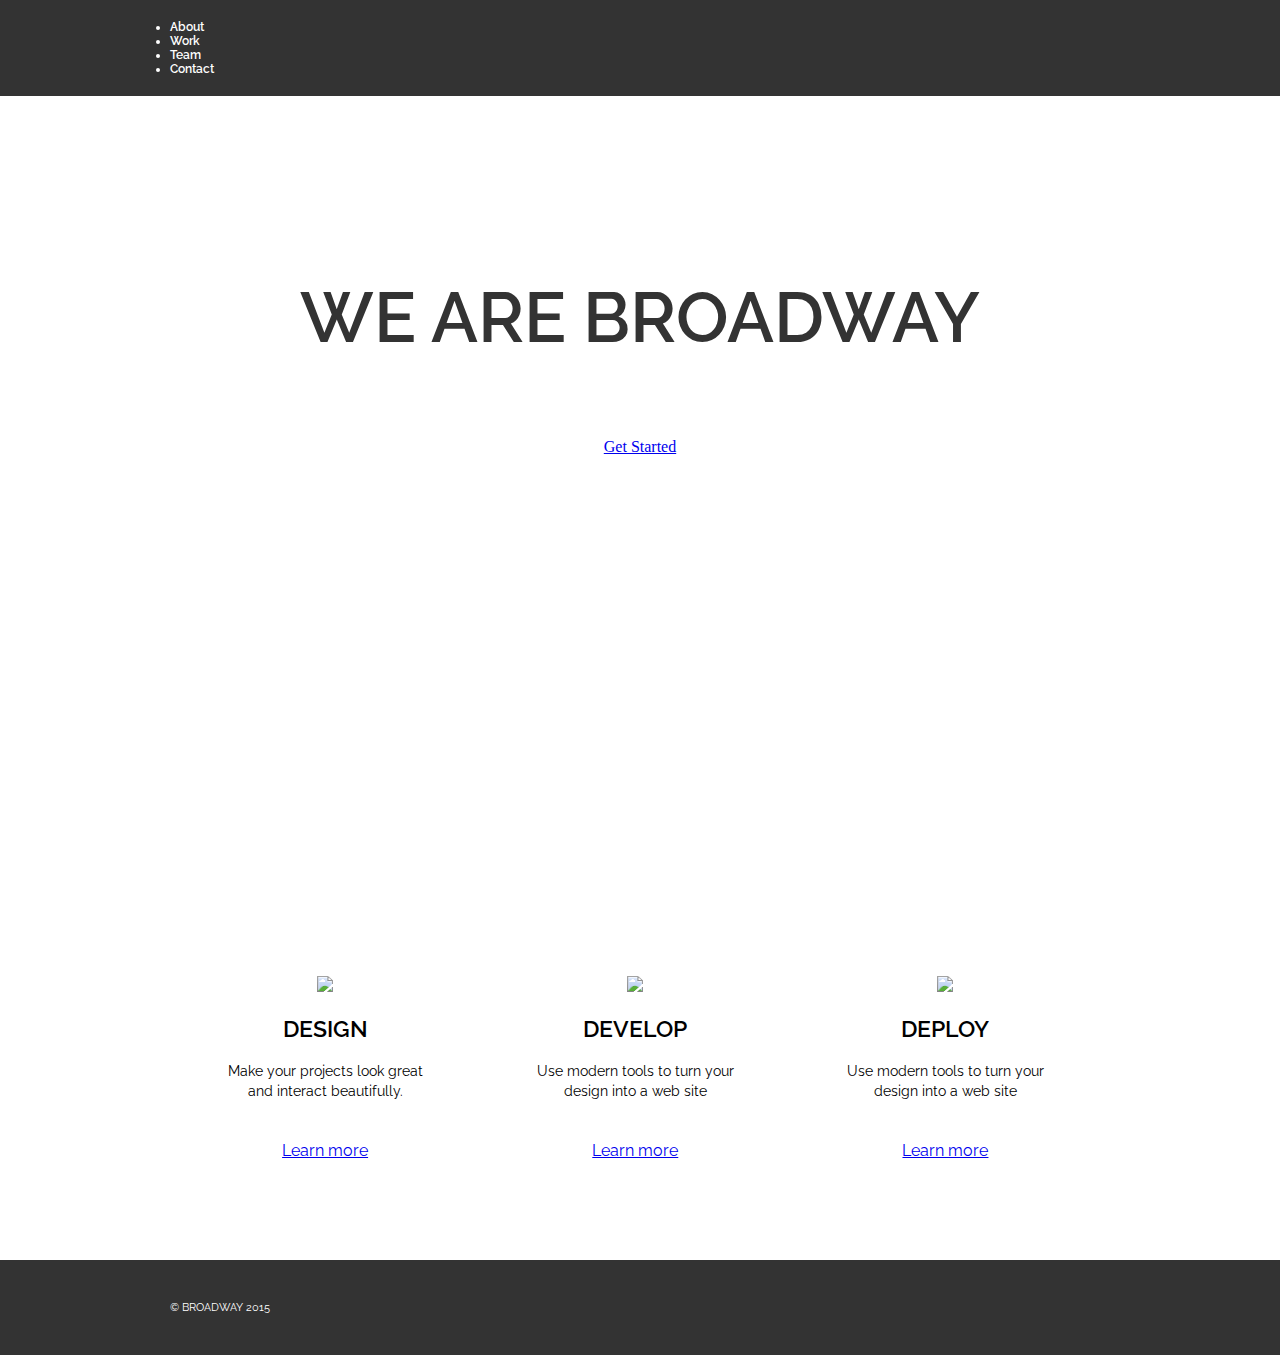
==== codecademy_broadway_project/index.html @ cc0de72b "my take on the codecademy broadway project" ====
<!DOCTYPE html>
<html>
  <head>
    <link href='https://fonts.googleapis.com/css?family=Raleway:400, 600' rel='stylesheet' type='text/css'>
  <link rel='stylesheet' href='style.css'/>
  </head>
  <body>
    <div class="header">
      <div class="container">
        <ul class="nav">
          <li>About</li>
          <li>Work</li>
          <li>Team</li>
          <li>Contact</li>
        </ul>
      </div>
    </div>

    <div class="jumbotron">
      <div class="container">  
        <div class="main">
          <h1>We are Broadway</h1>
          <a href='#'>Get Started</a>
        </div>
      </div>
    </div>

    <div class="supporting">
      <div class="container">
        <div class="col">
          <img src="https://s3.amazonaws.com/codecademy-content/projects/broadway/design.svg">
          <h2>Design</h2>
          <p>Make your projects look great and interact beautifully.</p>
          <a href="#" class="gray-border">Learn more</a>
        </div>
        <div class="col">
          <img src="https://s3.amazonaws.com/codecademy-content/projects/broadway/develop.svg">
          <h2>Develop</h2>
          <p>Use modern tools to turn your design into a web site</p>
          <a href="#" class="gray-border">Learn more</a>
        </div>
        <div class="col">
          <img src="https://s3.amazonaws.com/codecademy-content/projects/broadway/deploy.svg">
          <h2>Deploy</h2>
          <p>Use modern tools to turn your design into a web site</p>
          <a href="#" class="gray-border">Learn more</a>
        </div>
      </div>
      <div class="clearfix"></div>
    </div>

    <div class="footer">
      <div class="container">
        <p>&copy; Broadway 2015</p>
      </div>
    </div>
  </body>
</html>
---- codecademy_broadway_project/style.css ----
html, body {
  margin: 0;
  padding: 0;
}

.header {
  background-color: #333333;
}

.gray-border {
	border-color: #333333;  
}

.container {
  max-width: 940px;
  margin: 0 auto;
  padding: 0 10px;
}

.jumbotron {
  height: 800px;
  background-image: 'http://s3.amazonaws.com/codecademy-content/projects/broadway/bg.jpg';
}

.nav {
  margin: 0;
  padding: 20px 0;
}

.nav li {
  position: inline;
  color: #fff;
  font-family: 'Raleway', sans-serif;
  font-weight: 600;
  font-size: 12px;
}

.main {
  position: relative;
  top: 180px;
  text-align: center;
}

.main h1 {
  color: #333;
  font-family: 'Raleway', sans-serif;
  font-weight: 600;
  font-size: 70px;
  margin-top: 0;
  margin-bottom: 80px;
  text-transform: uppercase;
}

.btn-main {
  background-color: #333333;
  color: #fff;
  font-family: 'Raleway', sans-serif;
  font-weight: 600;
  font-size: 18px;
  letter-spacing: 1.3px;
  padding: 16px 40px;
  text-decoration: none;
  text-transform: uppercase;
}

.supporting {
  padding-top: 80px;
  padding-bottom: 100px;
}

.supporting .col {
  float: left;
  width: 33%;
  font-family: 'Raleway', sans-serif;
  text-align: center;
}

.supporting img {
  height: 32px;
}

.supporting h2 {
  font-weight: 600;
  font-size: 23px;
  text-transform: uppercase;
}

.supporting p {
  font-weight: 400;
  font-size: 14px;
  line-height: 20px;
  padding: 0 50px;
  margin-bottom: 40px;
}

.clearfix {
  clear: both;
}

.footer {
  background-color: #333;
  color: #fff;
  padding: 30px 0;
}

.footer p {
  font-family: 'Raleway', sans-serif;
  text-transform: uppercase;
  font-size: 11px;
}

@media (max-width: 500px) {
  .main h1 {
    font-size: 50px;
    padding: 0 40px;
  }

  .supporting .col {
    width: 100%;
  }
}
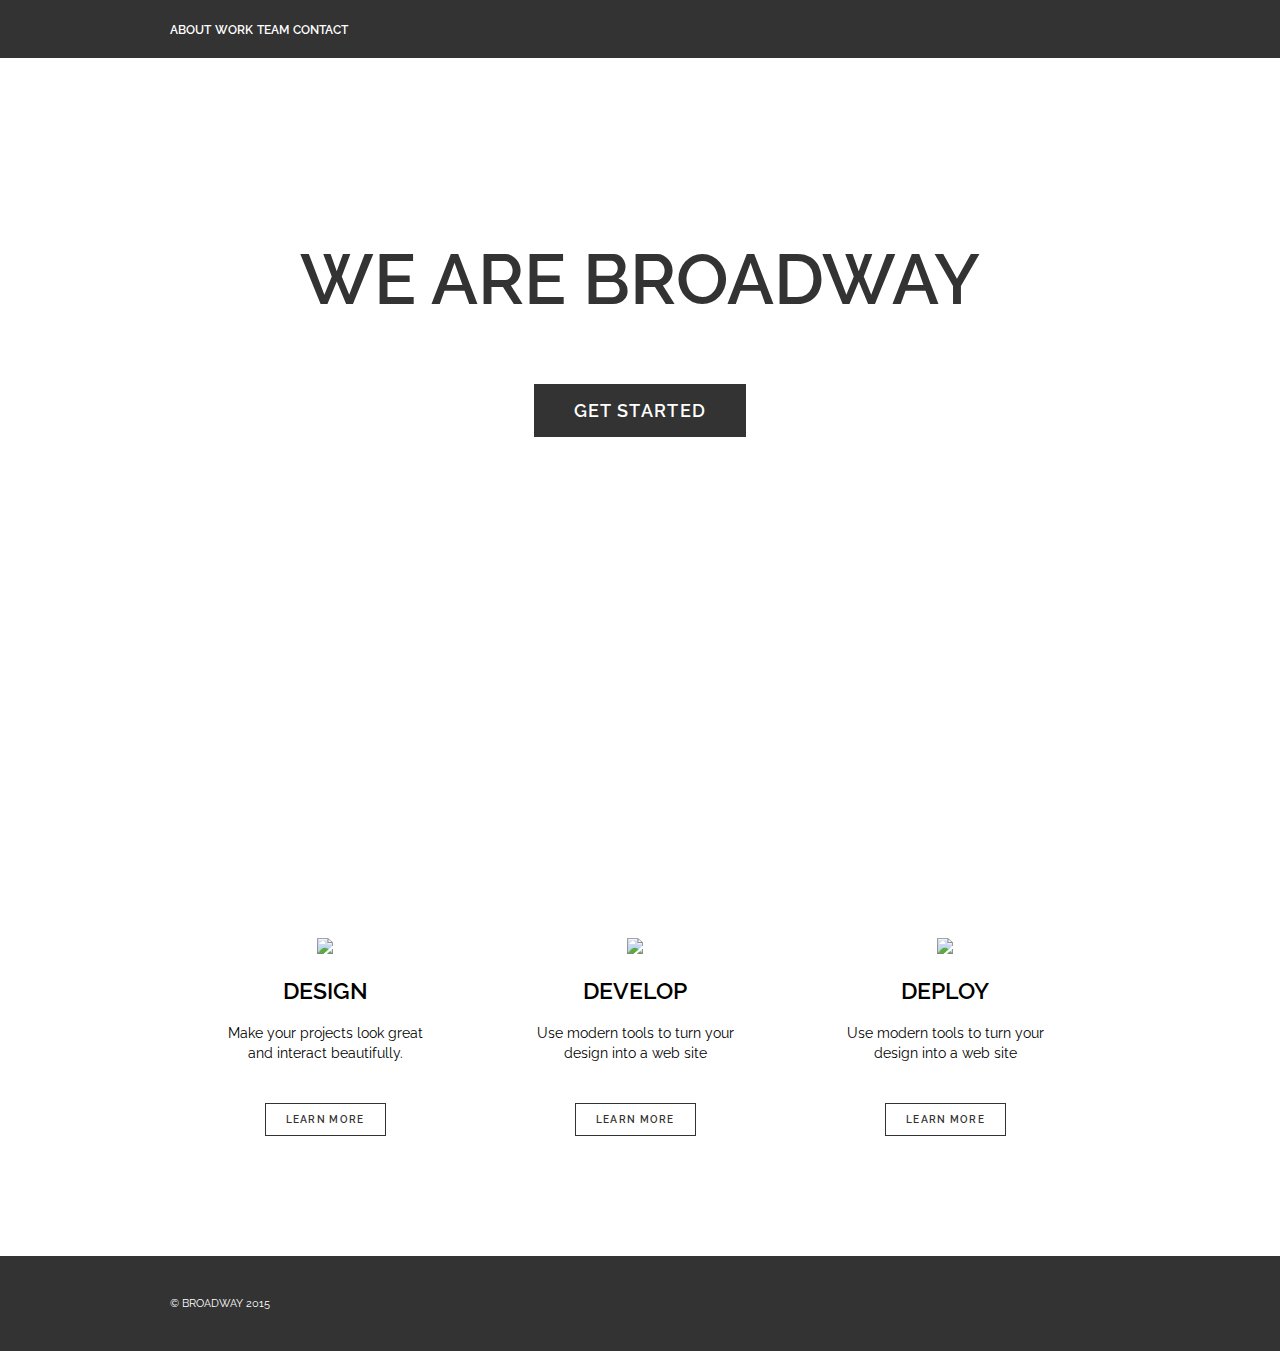
==== commit 9d0e2302: "my take on the codecademy broadway project" ====
--- a/codecademy_broadway_project/index.html
+++ b/codecademy_broadway_project/index.html
@@ -20,7 +20,7 @@
       <div class="container">  
         <div class="main">
           <h1>We are Broadway</h1>
-          <a href='#'>Get Started</a>
+          <a href='#' class='btn-main'>Get started</a>
         </div>
       </div>
     </div>
@@ -31,19 +31,19 @@
           <img src="https://s3.amazonaws.com/codecademy-content/projects/broadway/design.svg">
           <h2>Design</h2>
           <p>Make your projects look great and interact beautifully.</p>
-          <a href="#" class="gray-border">Learn more</a>
+          <a href='#' class='btn-default'>Learn more</a>
         </div>
         <div class="col">
           <img src="https://s3.amazonaws.com/codecademy-content/projects/broadway/develop.svg">
           <h2>Develop</h2>
           <p>Use modern tools to turn your design into a web site</p>
-          <a href="#" class="gray-border">Learn more</a>
+          <a href='#' class='btn-default'>Learn more</a>
         </div>
         <div class="col">
           <img src="https://s3.amazonaws.com/codecademy-content/projects/broadway/deploy.svg">
           <h2>Deploy</h2>
           <p>Use modern tools to turn your design into a web site</p>
-          <a href="#" class="gray-border">Learn more</a>
+          <a href='#' class='btn-default'>Learn more</a>
         </div>
       </div>
       <div class="clearfix"></div>
--- a/codecademy_broadway_project/style.css
+++ b/codecademy_broadway_project/style.css
@@ -4,11 +4,7 @@
 }
 
 .header {
-  background-color: #333333;
-}
-
-.gray-border {
-	border-color: #333333;  
+  background-color: #333333;  
 }
 
 .container {
@@ -17,9 +13,15 @@
   padding: 0 10px;
 }
 
+.nav li {
+  display: inline;
+  text-transform: uppercase;
+}
+
 .jumbotron {
+  background: url(http://s3.amazonaws.com/codecademy-content/projects/broadway/bg.jpg) center no-repeat;
+  background-size: cover;
   height: 800px;
-  background-image: 'http://s3.amazonaws.com/codecademy-content/projects/broadway/bg.jpg';
 }
 
 .nav {
@@ -28,7 +30,6 @@
 }
 
 .nav li {
-  position: inline;
   color: #fff;
   font-family: 'Raleway', sans-serif;
   font-weight: 600;
@@ -52,7 +53,7 @@
 }
 
 .btn-main {
-  background-color: #333333;
+  background-color: #333;
   color: #fff;
   font-family: 'Raleway', sans-serif;
   font-weight: 600;
@@ -61,6 +62,20 @@
   padding: 16px 40px;
   text-decoration: none;
   text-transform: uppercase;
+}
+
+.btn-default {
+  border: 1px solid #333;
+  color: #333;
+  font-family: 'Raleway', sans-serif;
+  font-weight: 600;
+  font-size: 10px;
+  letter-spacing: 1.3px;
+  padding: 10px 20px;
+  text-decoration: none;
+  text-transform: uppercase;  
+  display: inline-block;
+  margin-bottom: 20px;      
 }
 
 .supporting {
